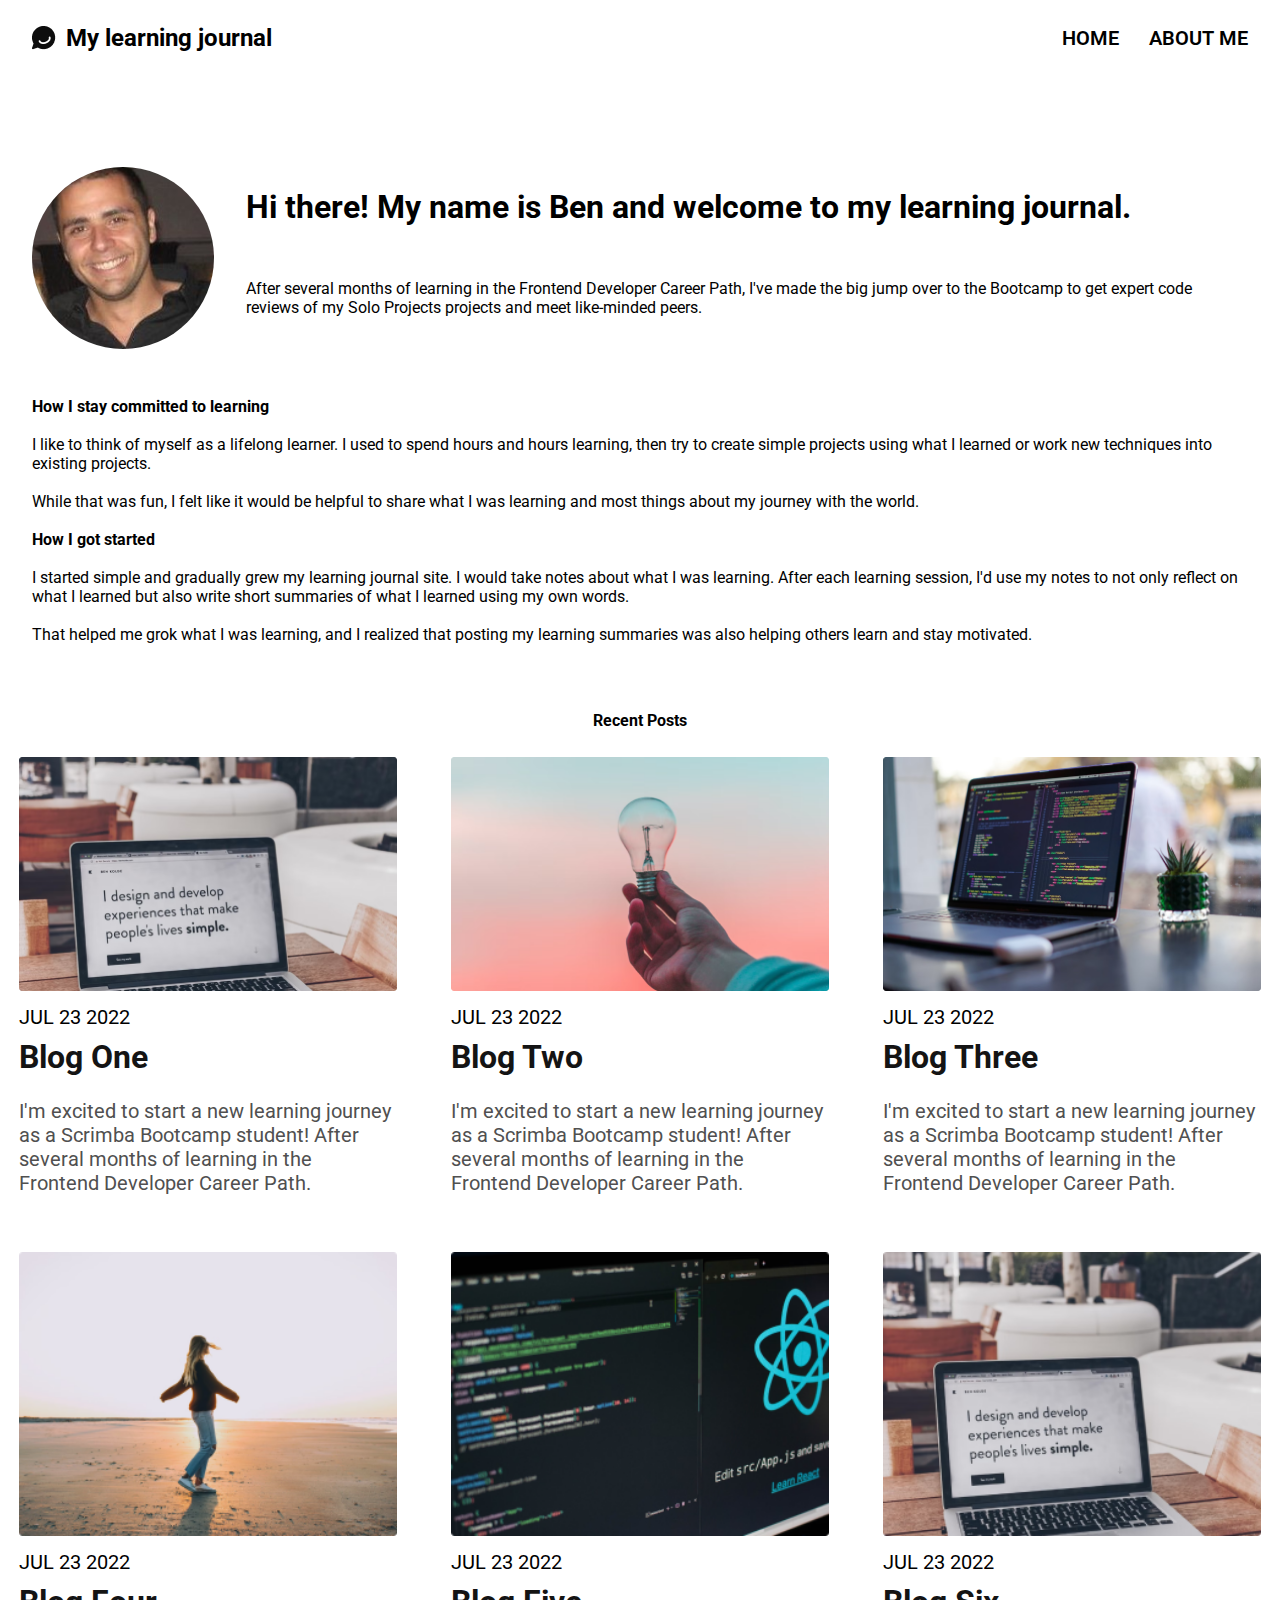
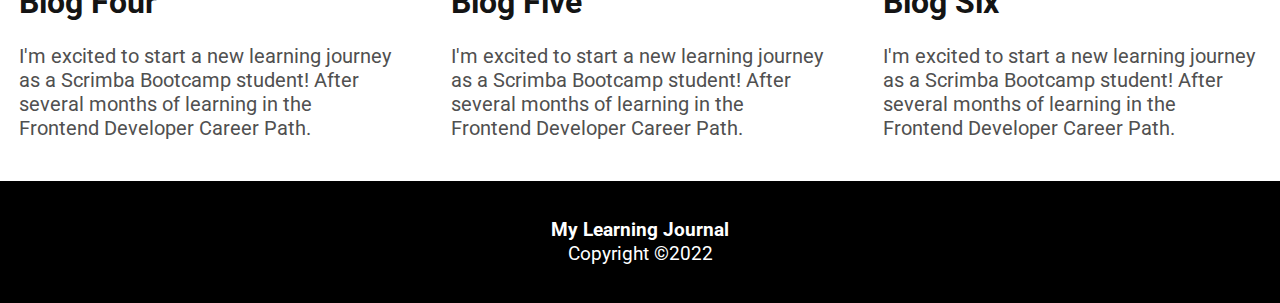
==== about-me.html @ 01010734 "Add files via upload" ====
<!DOCTYPE html>
<html lang="en">
<head>
   <meta charset="UTF-8">
    <meta http-equiv="X-UA-Compatible" content="IE=edge">
    <meta name="viewport" content="width=device-width, initial-scale=1.0">
    <title>About-Me</title>
    <link rel="stylesheet" href="styles/styles.css">
    <link rel="stylesheet" href="styles/about-me.css">
    <link rel="preconnect" href="https://fonts.googleapis.com">
    <link rel="preconnect" href="https://fonts.gstatic.com" crossorigin>
    <link href="https://fonts.googleapis.com/css2?family=Roboto:wght@300;400;700;900&display=swap" rel="stylesheet">    
</head>
<body>
    <header>
        <div class="container container-flex">
            <div class="site-title">
                <img class="logo" src="images/logo.png" alt="Learning Journal Logo">
                <p class="title">My learning journal</p>
            </div>
            <nav>
                <ul>
                    <li><a class="nav-btn" href="index.html">Home</a></li>
                    <li><a class="nav-btn" href="about-me.html">About Me</a></li>
                </ul>
            </nav>
        </div>
    </header>

    <section>
        <div class="main-container">
            <div class="bio-container">
                <img class="profile-pic" src="images/ben.jpg" alt="Bens profile pic">
                <h1 class="profile-title">Hi there! My name is Ben and welcome to my learning journal.</h1>
                <p class="profile-bio">After several months of learning in the Frontend Developer Career Path, I've made the big jump over to the Bootcamp to get expert code reviews of my Solo Projects projects and meet like-minded peers.</p>
            </div>
            <p class="profile-main">
                <strong>How I stay committed to learning</strong><br><br>
                I like to think of myself as a lifelong learner. I used to spend hours and hours learning, then try to create simple projects using what I learned or work new techniques into existing projects.<br><br>
                While that was fun, I felt like it would be helpful to share what I was learning and most things about my journey with the world.<br><br>
                <strong>How I got started</strong><br><br>
                I started simple and gradually grew my learning journal site. I would take notes about what I was learning. After each learning session, I'd use my notes to not only reflect on what I learned but also write short summaries of what I learned using my own words.<br><br>
                That helped me grok what I was learning, and I realized that posting my learning summaries was also helping others learn and stay motivated.
            </p>
        </div>
    </section>
 
    <section class="recent-posts-container">
        <p class="recent-posts-title"><strong>Recent Posts</strong></p>
    </section>

    <Section class="blog" id="blog">
    </section>
    <section class="view-more" id="view-more">
        <p class="view-more-btn" id="view-more-btn"><strong>View More</strong></p>
    </section>
    <footer>
        <p><strong>My Learning Journal</strong></p>
        <p>Copyright ©2022</p>
    </footer>
    <script src="/js/index.js" type="module"></script>
</body>
</html>
---- styles/styles.css ----
* {
    box-sizing: border-box;
}

body {
    margin: 0;
    padding: 0;
    font-family: 'Roboto', sans-serif;
}

a {
    text-decoration: none;
}

/*  ------ Navigation ------- */

.container {
    width: 90%;
    max-width: 600px;
    margin: 0 auto;
}

.container-flex {
    display: flex;
    justify-content: space-between;
    align-items: center;
}

.site-title{
    display: flex;
    align-items: center;
    gap: 5px;
    font-size: 0.875rem;
    font-weight: 700;
}

.container li {
    display: inline-block;
}

.nav-btn {
    color: black;
    margin-left: 5vw;
    font-size: 0.75rem;
    font-weight: 600;
    text-transform: uppercase;
}

/*-------- Banner --------*/

.banner-img {
    background-image: url("../images/blog-image-hero.png");
    background-size: cover;
    background-position: 50% 100%;
    display: flex;
    margin-bottom: 2em;
    min-height: 293px;
    width: 100%;
}

.banner-container {
    display: flex;
    flex-direction: column;
    justify-content: end;

    /* height: 34vh; */

}

.banner-container {
    padding: 0 1.25rem;
    width: 100%;
    height: 300px;
}

.banner-title,
.banner-date,
.banner-description {
    color: white;
}

.banner-date,
.banner-description {
    font-weight: 400;
}

.banner-date {
    font-size: 0.75rem;
    /* font-size: 2.4vw; */
}

.banner-title {
    font-size: 2rem;
    font-weight: 700;
}

.banner-description {
    padding-bottom: 32px;
}

/*-------- Blog ----------*/
.blog {
        display: grid;
        grid-template-columns: repeat(auto-fit, minmax(310px, 1fr));
        grid-gap: 1rem;
        margin: 0 auto;
        max-width: 100%;
        width: 100%;
    }

.blog-container {
    margin: 0;
    display: grid;
    padding: 0;
    grid-template-columns: 1.25rem 1fr 1.25rem;
    grid-template-areas: 
        ". image ."
        ". date  ."
        ". title ."
        ". body ." ;
}

.blog-image {grid-area: image;}
.blog-date {grid-area: date;}
.blog-title {grid-area: title;}
.blog-body {grid-area: body;}

.blog-image{
    align-self: center;
    width: 100%
}

.blog-date {
    font-size: 0.75rem;
    margin: 0.875rem 0 0;
    text-transform: uppercase;
    }
    
.blog-title{
    color: #141414;
    margin: 0.56rem 0 0;
}
.blog-body {
    color: #505050;
    margin: 0.56rem 0 2.56rem 0;
}

/*------ Recent Posts -------*/

.recent-posts-title {
    text-align: center;
    padding: 3.19rem 0 1.69rem 0;
    margin: 0;
}

/*----- hidden -----*/

.view-more {
    text-align: center;
    margin-top: -20px;
    padding-bottom: 2rem;
}

.view-more-btn{
    padding: 5px;
    cursor: pointer;
}

.hidden {
    display: none;
}

.hidden-medium{
    display: none;
}

/*---- footer ------*/
footer {
    background-color: black;
    color: white;
    text-align: center;
    padding: 2.3rem;
    min-width: 300px;
}

footer p {
    font-size: 0.75rem;
    margin: 1px 0;
}
/*----- Media Queries ----- */

@media (min-width: 601px){
    .container {
    width: 100%;
    max-width: 100%;
    padding: 0 2rem ;
    }

    .nav-btn {
        margin-left: 2vw;
    }

    .banner-container {
        padding: 0 1rem 2rem;
        height: 480px;
    }

    .blog-date {
        margin-top: 0.875rem;
    }
    
    .blog-title{
        margin: 0.56rem 0;
    }
    .blog-body {
        margin: 0.875rem 0 2.56rem 0;
    }

    .blog-container{
        grid-template-columns: 1.2rem 1fr 1.2rem;
    }
}

@media (min-width: 638px) {
    .hidden-medium{
        display: grid;
    }
}


@media (min-width: 768px) {
    .container{
        max-width: 1500px;
    }

    .blog {
        justify-content: center;
        grid-template-columns: repeat(3, minmax(256px, 500px));
        max-width: 1500px;
    }

    .banner-container{
        max-width: 1500px;
        grid-column: 1 / -1;
    }

    .banner-date,
    .banner-description {
        font-size: 1.5rem;
    }

    .banner-title {
        font-size: 2.5rem;
    }

    .hidden {
        display: grid;
    }

    #view-more {
        display: none;
    }

    .blog-date,
    .blog-body {
        font-size: 1.25rem;
    }

    .blog-title{
        font-size: 2rem;;
    }
    footer p{
        font-size: 1.2rem;
    }

    .site-title{
        gap: 10px;
        font-size: 1.5rem;
    }

    .nav-btn {
        font-size: 1.25rem;
    }

  }
---- styles/about-me.css ----
/*-------- Layout --------- */

.main-container {
    display: flex;
    flex-direction: column;
    padding: 0 1.25rem;
}

.bio-container {
    width: 100%;
    padding-bottom: 2rem;
}

.profile-pic {
    border-radius: 50%;
    width: 182px;
}

.profile-title {
    font-family: 2.19rem;
    font-weight: 700;
}


/*------- Media Query --------*/

@media (min-width: 601px){
    .main-container{
        padding: 5.69rem 2rem 0; 
    }
    .bio-container {
        display: grid;
        grid-template-areas: 
        "image title title"
        "image  bio   bio ";
    }

    .profile-pic{
        grid-area: image;
    }

    .profile-title {
        grid-area: title;
    }

    .profile-bio {
        grid-area: bio;
    }

    .profile-bio,
    .profile-title {
        padding-left: 2rem;
    }
}

@media (min-width: 768px) {
    .main-container{
        max-width: 1500px;
        align-self: center;
        margin: 0 auto;
        }
}
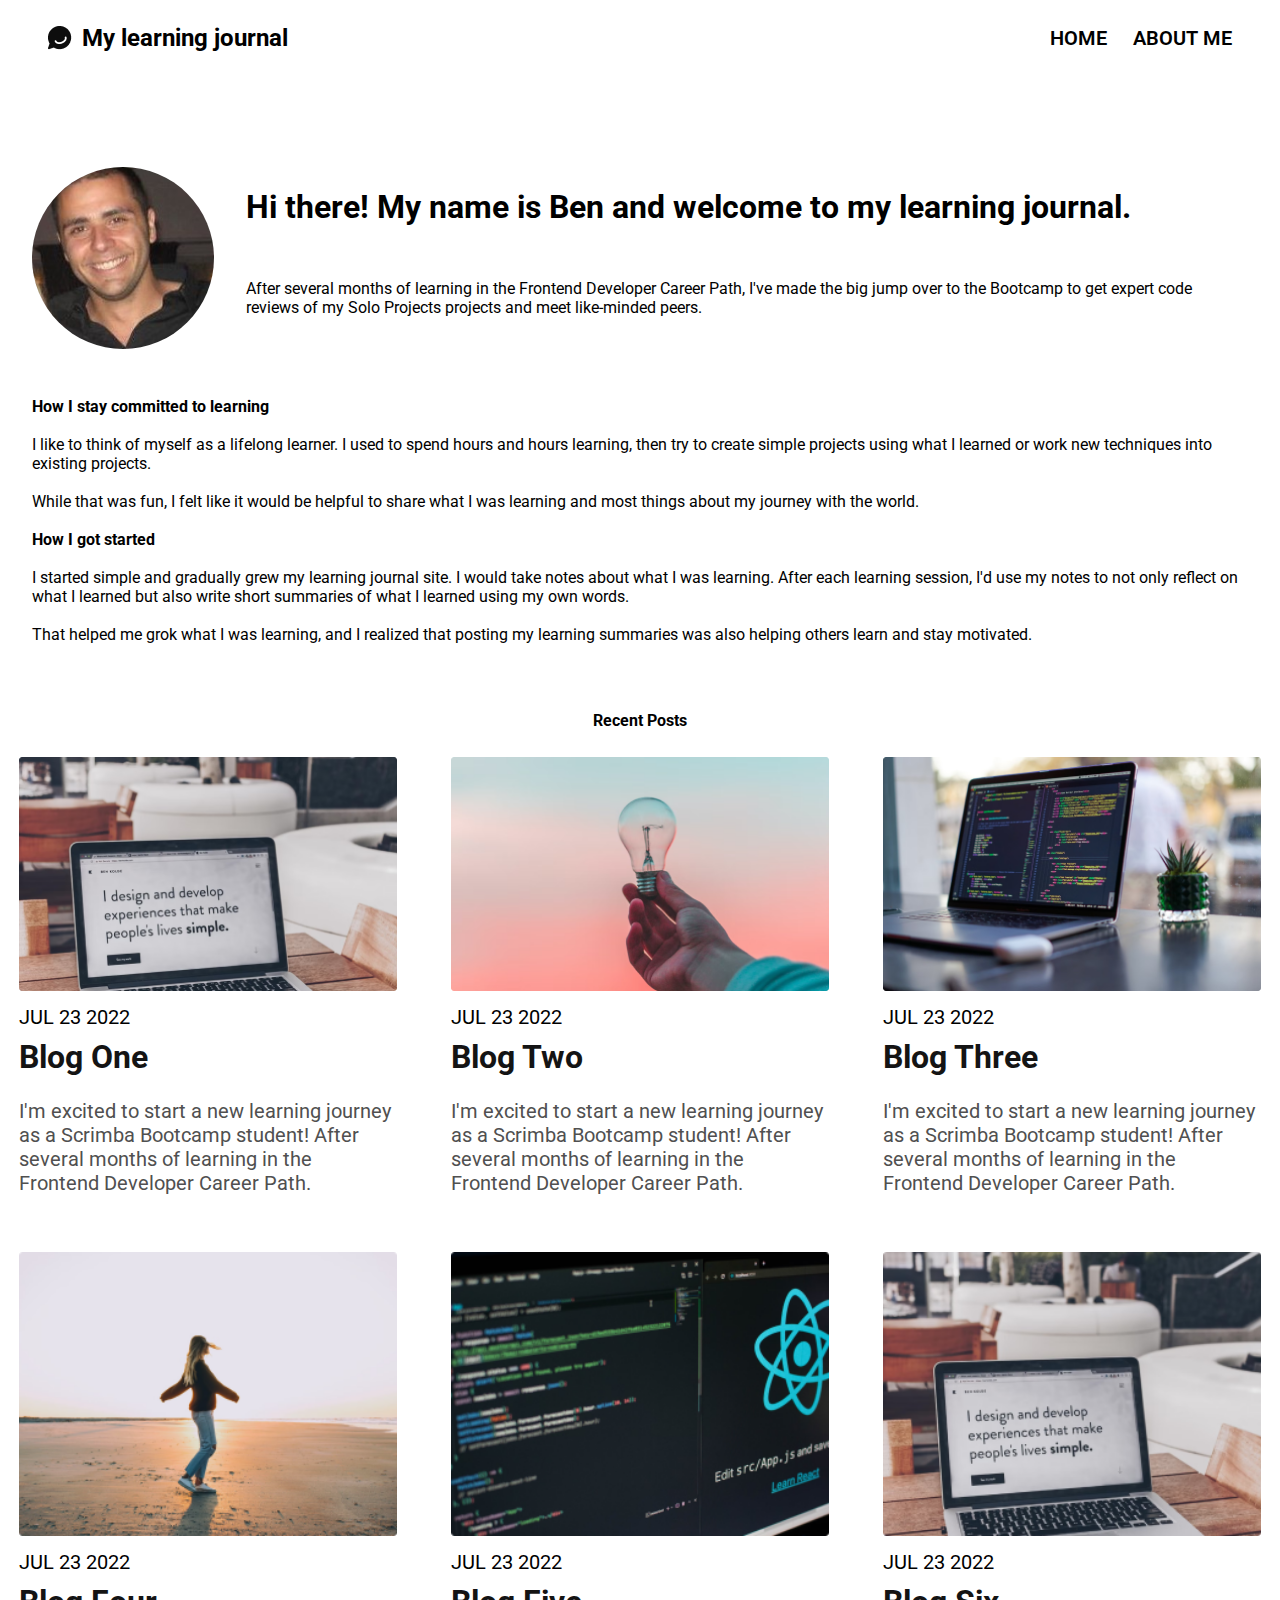
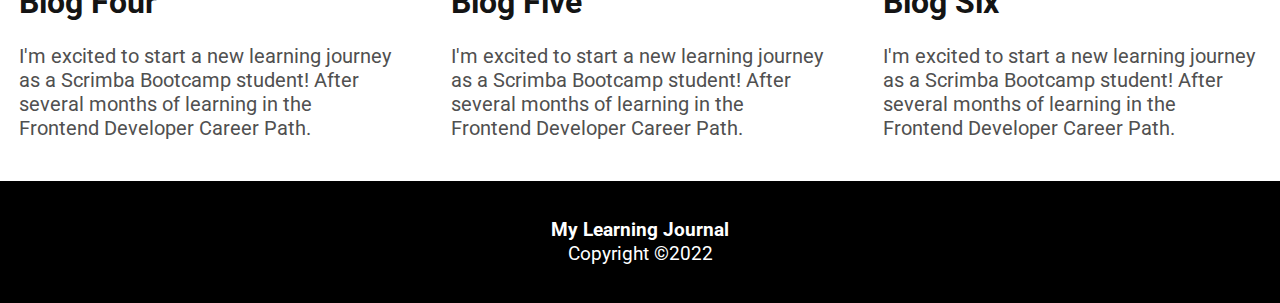
==== commit 3eb4fe47: "Add files via upload" ====
--- a/about-me.html
+++ b/about-me.html
@@ -13,18 +13,18 @@
 </head>
 <body>
     <header>
-        <div class="container container-flex">
+        <nav id="hamnav">
             <div class="site-title">
                 <img class="logo" src="images/logo.png" alt="Learning Journal Logo">
                 <p class="title">My learning journal</p>
             </div>
-            <nav>
-                <ul>
-                    <li><a class="nav-btn" href="index.html">Home</a></li>
-                    <li><a class="nav-btn" href="about-me.html">About Me</a></li>
-                </ul>
-            </nav>
-        </div>
+            <input type="checkbox" id="hamburger">
+            <div id="hamitems">
+                <a class="nav-btn" href="index.html">Home</a>
+                <a class="nav-btn" href="about-me.html">About Me</a>
+            </div>
+            <label for="hamburger">&#9776;</label>
+        </nav>
     </header>
 
     <section>
--- a/styles/styles.css
+++ b/styles/styles.css
@@ -14,16 +14,19 @@
 
 /*  ------ Navigation ------- */
 
-.container {
-    width: 90%;
-    max-width: 600px;
-    margin: 0 auto;
-}
-
-.container-flex {
-    display: flex;
+
+
+/*--------- Hamburger Menu -------------- */
+#hamnav {
+    display: grid;
+    grid-template-areas: 
+    " site-title hamburger "
+    " menu menu ";
+    width: 100%;
+    background: white;
+    position: sticky;
+    top: 0;
     justify-content: space-between;
-    align-items: center;
 }
 
 .site-title{
@@ -32,20 +35,39 @@
     gap: 5px;
     font-size: 0.875rem;
     font-weight: 700;
-}
-
-.container li {
-    display: inline-block;
+    flex-grow: 0.8;
+    grid-area: site-title;
+    padding-left: 1rem;
+}
+
+#hamitems {
+    display: flex;
+    flex-direction: column;
+    grid-area: menu;
+    padding-right: 1rem;
 }
 
 .nav-btn {
+    flex-grow: 1;
+    flex-basis: 0;
     color: black;
-    margin-left: 5vw;
+    text-decoration: none;
+    text-align: center;
+    width: 100%;
+    color: black;
     font-size: 0.75rem;
     font-weight: 600;
     text-transform: uppercase;
-}
-
+    white-space: nowrap;
+    align-self: center;
+}
+
+#hamnav label,
+#hamburger {
+    display: none;
+    grid-area: hamburger;
+    padding-right: 1rem;
+}
 /*-------- Banner --------*/
 
 .banner-img {
@@ -117,7 +139,7 @@
         ". image ."
         ". date  ."
         ". title ."
-        ". body ." ;
+        ". body  ." ;
 }
 
 .blog-image {grid-area: image;}
@@ -190,11 +212,6 @@
 /*----- Media Queries ----- */
 
 @media (min-width: 601px){
-    .container {
-    width: 100%;
-    max-width: 100%;
-    padding: 0 2rem ;
-    }
 
     .nav-btn {
         margin-left: 2vw;
@@ -219,6 +236,23 @@
     .blog-container{
         grid-template-columns: 1.2rem 1fr 1.2rem;
     }
+
+    #hamnav {
+        display: flex;
+        width: 100%;
+        max-width: 100%;
+        padding: 0 2rem ;
+    }
+
+    #hamnav label,
+    #hamburger {
+        display: none;
+    }
+
+    #hamitems {
+        display: flex;
+        flex-direction: row;
+    }
 }
 
 @media (min-width: 638px) {
@@ -229,10 +263,6 @@
 
 
 @media (min-width: 768px) {
-    .container{
-        max-width: 1500px;
-    }
-
     .blog {
         justify-content: center;
         grid-template-columns: repeat(3, minmax(256px, 500px));
@@ -273,6 +303,10 @@
         font-size: 1.2rem;
     }
 
+    #hamnav{
+        max-width: 1500px;
+        margin: 0 auto;
+    }
     .site-title{
         gap: 10px;
         font-size: 1.5rem;
@@ -282,4 +316,34 @@
         font-size: 1.25rem;
     }
 
-  }
+}
+
+
+@media (max-width: 600px){
+
+    .nav-btn {
+        box-sizing: border-box;
+        display: inline-block;
+        width: 100%;
+        text-align: end;
+        padding-right: 1.2rem;
+        padding-bottom: 1rem;
+    }
+
+    #hamitems {
+        padding: 0;
+    }
+
+    #hamnav label {
+        display: inline-block;
+        color: black;
+        background: white;
+        font-style: normal;
+        font-size: 1.2rem;
+        align-self: center;
+    }
+
+    #hamitems { display: none; }
+    #hamnav input:checked ~ #hamitems {display: block;}        
+
+}